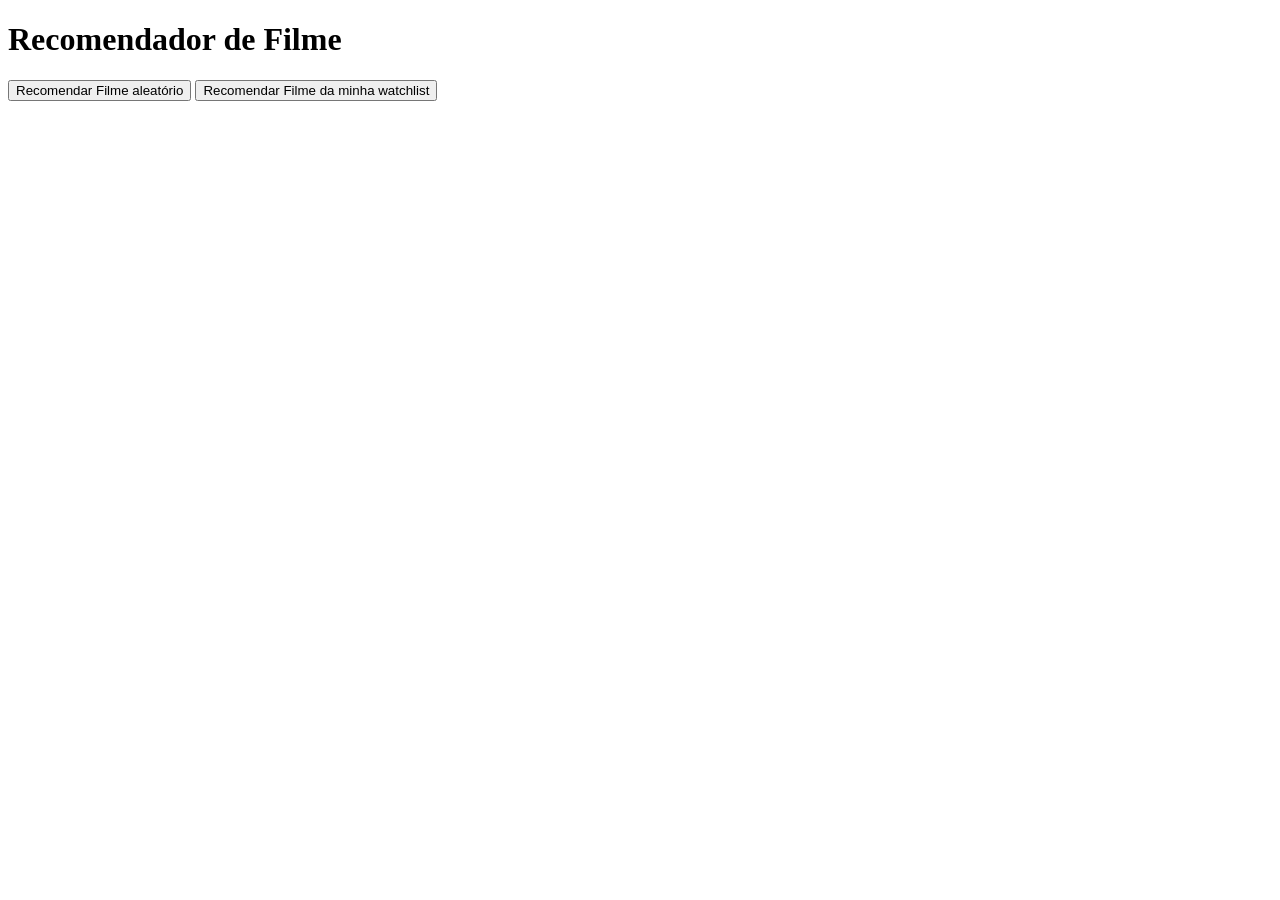
==== templates/index.html @ ead359c8 "Estrutura do frontend: adicionar rotas Flask, templates HTML e funções de recomendação" ====
<!DOCTYPE html>
<html lang="en">
<head>
    <meta charset="UTF-8">
    <meta name="viewport" content="width=device-width, initial-scale=1.0">
    <title>Recomendador de filme</title>
</head>
<body>
    <h1>Recomendador de Filme</h1>
    <button>Recomendar Filme aleatório</button>
    <button onclick=watchlist()>Recomendar Filme da minha watchlist</button>
</body>
</html>
<script>
    function watchlist(){
        const user = window.prompt("Atenção! Essa opção funciona apenas se: \n1.Você tiver uma conta no Letterboxd.\n2.Sua Watchlist estiver pública e com filmes adicionados. Informe seu user")
        window.location.href = `/watchlist/${user}`
    }
</script>
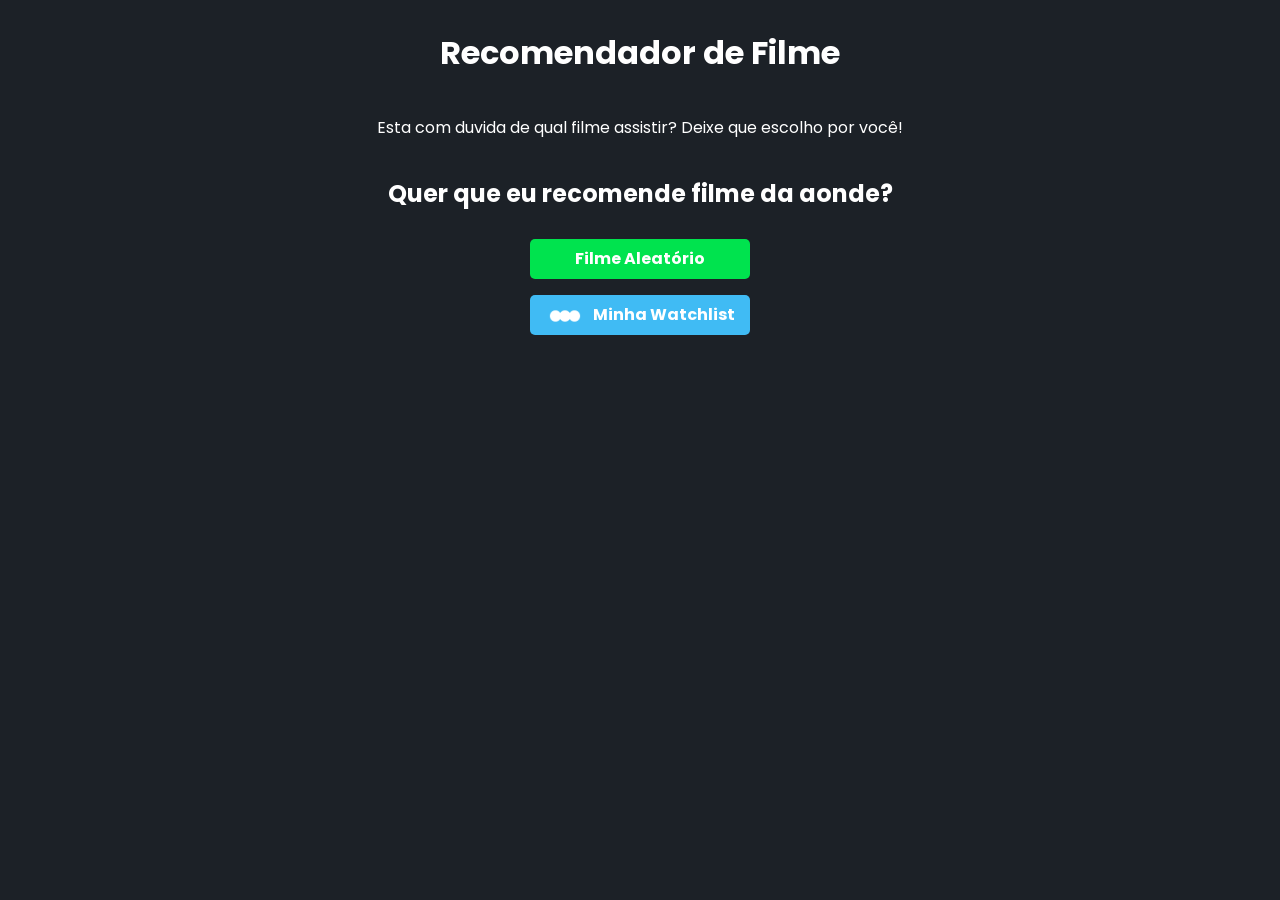
==== commit 73fdc141: "Adiciona limitação de requisições favicon, estilos e melhorias na interface do usuário; atualiza a l" ====
--- a/templates/index.html
+++ b/templates/index.html
@@ -1,14 +1,20 @@
 <!DOCTYPE html>
-<html lang="en">
+<html lang="pt-br">
 <head>
     <meta charset="UTF-8">
     <meta name="viewport" content="width=device-width, initial-scale=1.0">
+    <link rel="shortcut icon" href="../static/favico.ico" type="image/x-icon">
+    <link rel="stylesheet" href="../static/style.css">
     <title>Recomendador de filme</title>
 </head>
 <body>
-    <h1>Recomendador de Filme</h1>
-    <button>Recomendar Filme aleatório</button>
-    <button onclick=watchlist()>Recomendar Filme da minha watchlist</button>
+    <main>
+        <h1>Recomendador de Filme</h1>
+        <p>Esta com duvida de qual filme assistir? Deixe que escolho por você!</p>
+        <h2>Quer que eu recomende filme da aonde?</h2>
+        <button onclick=random()>Filme Aleatório</button>
+        <button onclick=watchlist()> <span> <img src="../static/letterboxd-icon-2.png" alt="">Minha Watchlist</span></button>
+    </main>
 </body>
 </html>
 <script>
@@ -16,4 +22,7 @@
         const user = window.prompt("Atenção! Essa opção funciona apenas se: \n1.Você tiver uma conta no Letterboxd.\n2.Sua Watchlist estiver pública e com filmes adicionados. Informe seu user")
         window.location.href = `/watchlist/${user}`
     }
+    function random() {
+    window.location.href = "/random";
+  }
 </script>
--- a/static/style.css
+++ b/static/style.css
@@ -0,0 +1,70 @@
+@import url('https://fonts.googleapis.com/css2?family=Poppins:ital,wght@0,100;0,200;0,300;0,400;0,500;0,600;0,700;0,800;0,900;1,100;1,200;1,300;1,400;1,500;1,600;1,700;1,800;1,900&display=swap');
+*{
+    font-family: "Poppins", sans-serif;
+}
+body{
+    background-color: #1c2127;
+    color: white;
+}
+button{
+    background-color: #00e34e;
+    color: white;
+    border: none;
+    height: 40px;
+    width: 220px;
+    cursor: pointer;
+    font-size: 16px;
+    border-radius: 5px;
+    font-weight: bold;
+    margin: 8px;
+}
+
+button:hover{
+    background-color: #00b73a;
+}
+
+button img{
+    height: 40px;
+    vertical-align: middle;
+    margin-right: 8px;
+}
+button + button{
+    background-color: #40bbf4;
+}
+button + button:hover{
+    background-color: #1a90c9;
+}
+main{
+    display: flex;
+    flex-direction: column;
+    align-items: center;
+    margin: auto;
+    width: 50%;
+    text-align: center;
+}
+img{
+    height: 400px;
+    width: auto;
+    border-radius: 4px;
+}
+a{
+    background-color: #fe8001;
+    color: white;
+    height: 40px;
+    width: 220px;
+    text-decoration: none;
+    cursor: pointer;
+    border-radius: 5px;
+    font-size: 16px;
+    font-weight: bold;
+    margin: 8px;
+    display: inline-flex;
+    align-items: center;
+    justify-content: center;
+    
+}
+a p{
+    font-size: 16px;
+    font-weight: bold;
+    text-align: center;
+}
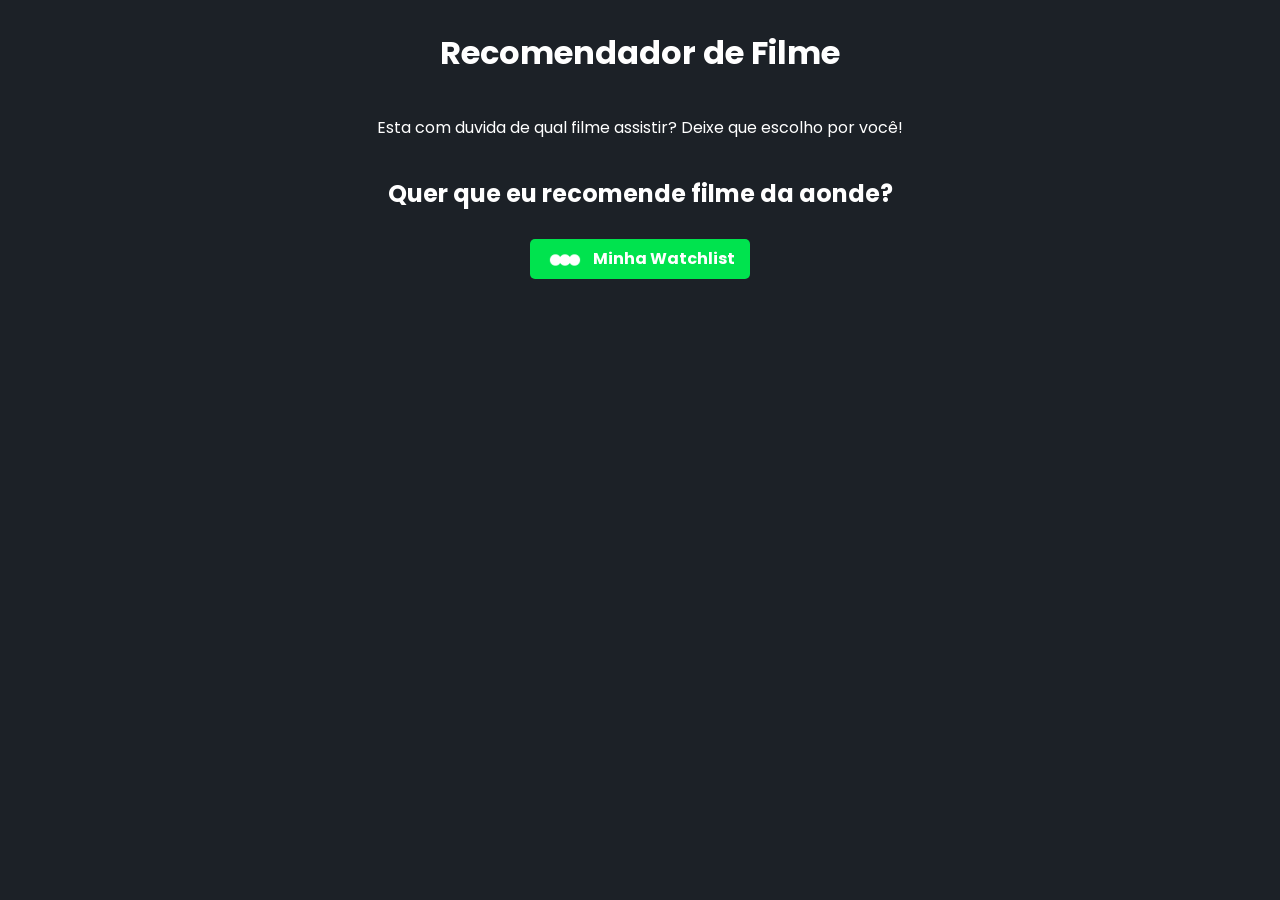
==== commit 88080718: "melhorando a responsividade" ====
--- a/templates/index.html
+++ b/templates/index.html
@@ -12,7 +12,7 @@
         <h1>Recomendador de Filme</h1>
         <p>Esta com duvida de qual filme assistir? Deixe que escolho por você!</p>
         <h2>Quer que eu recomende filme da aonde?</h2>
-        <button onclick=random()>Filme Aleatório</button>
+        <!--<button onclick=random()>Filme Aleatório</button>-->
         <button onclick=watchlist()> <span> <img src="../static/letterboxd-icon-2.png" alt="">Minha Watchlist</span></button>
     </main>
 </body>
--- a/static/style.css
+++ b/static/style.css
@@ -47,7 +47,7 @@
     width: auto;
     border-radius: 4px;
 }
-a{
+#link{
     background-color: #fe8001;
     color: white;
     height: 40px;
@@ -63,8 +63,29 @@
     justify-content: center;
     
 }
-a p{
-    font-size: 16px;
-    font-weight: bold;
-    text-align: center;
+#link:hover{
+    background-color: #cc6601;
+}
+a img{
+    height: 30px;
+    
+}
+#back{
+    align-self: start;
+    cursor: pointer;
+    text-align: left;
+    margin: 16px;
+}
+
+@media (min-width: 200px) and (max-width: 600px) {
+    main {
+        height: 100vh;
+        width: 100vw;
+    }
+    #back{
+        margin: 8px;
+    }
+    h1{
+        margin: 8px;
+    }
 }
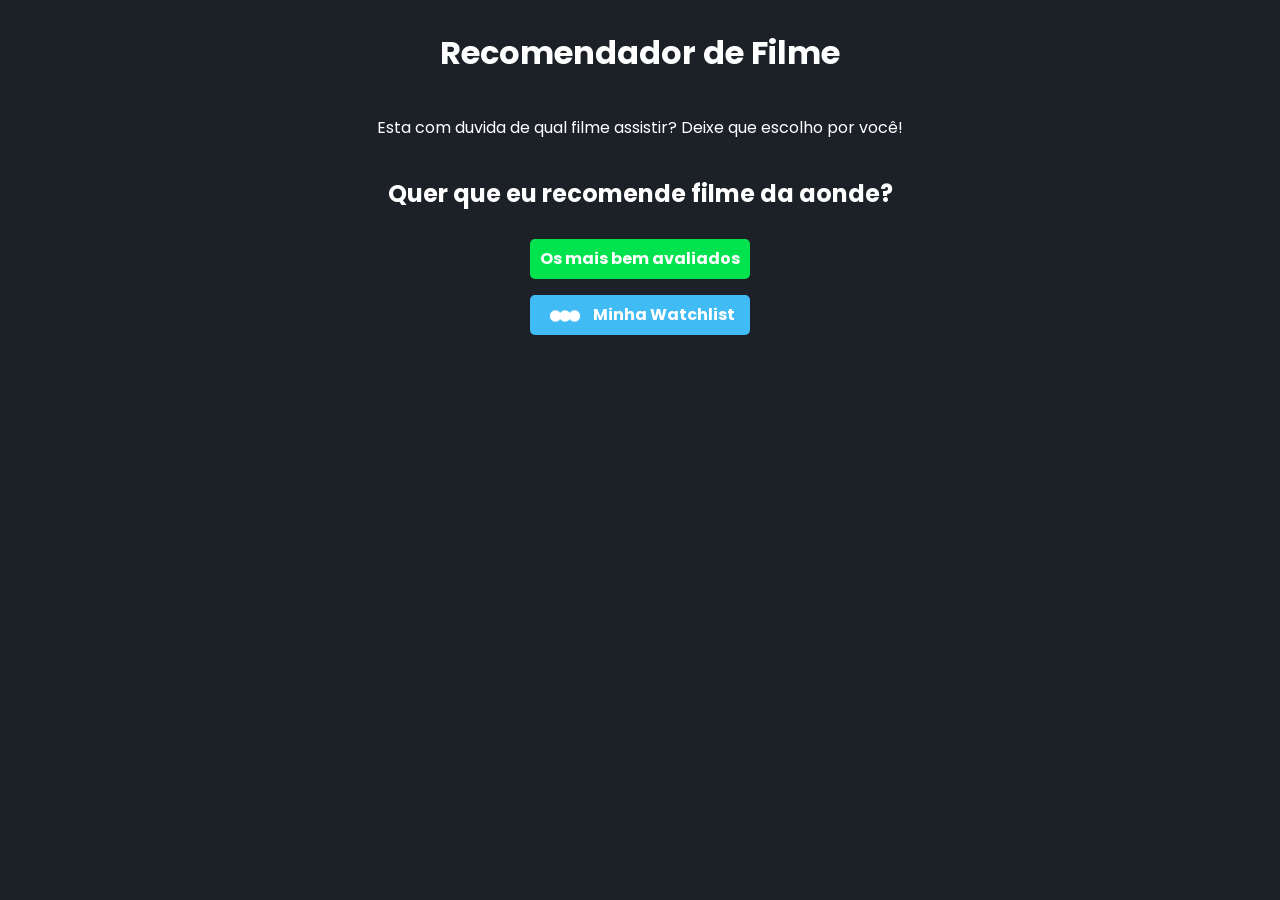
==== commit c3944860: "Trocado a fonte do Popular fimes pela API do TMBD URL de popular filme do letterboxd não funcionava " ====
--- a/templates/index.html
+++ b/templates/index.html
@@ -12,7 +12,7 @@
         <h1>Recomendador de Filme</h1>
         <p>Esta com duvida de qual filme assistir? Deixe que escolho por você!</p>
         <h2>Quer que eu recomende filme da aonde?</h2>
-        <!--<button onclick=random()>Filme Aleatório</button>-->
+        <button onclick=random()>Os mais bem avaliados</button>
         <button onclick=watchlist()> <span> <img src="../static/letterboxd-icon-2.png" alt="">Minha Watchlist</span></button>
     </main>
 </body>
--- a/static/style.css
+++ b/static/style.css
@@ -47,8 +47,7 @@
     width: auto;
     border-radius: 4px;
 }
-#link{
-    background-color: #fe8001;
+a{
     color: white;
     height: 40px;
     width: 220px;
@@ -63,8 +62,8 @@
     justify-content: center;
     
 }
-#link:hover{
-    background-color: #cc6601;
+a:hover{
+    opacity: 0.8;
 }
 a img{
     height: 30px;
